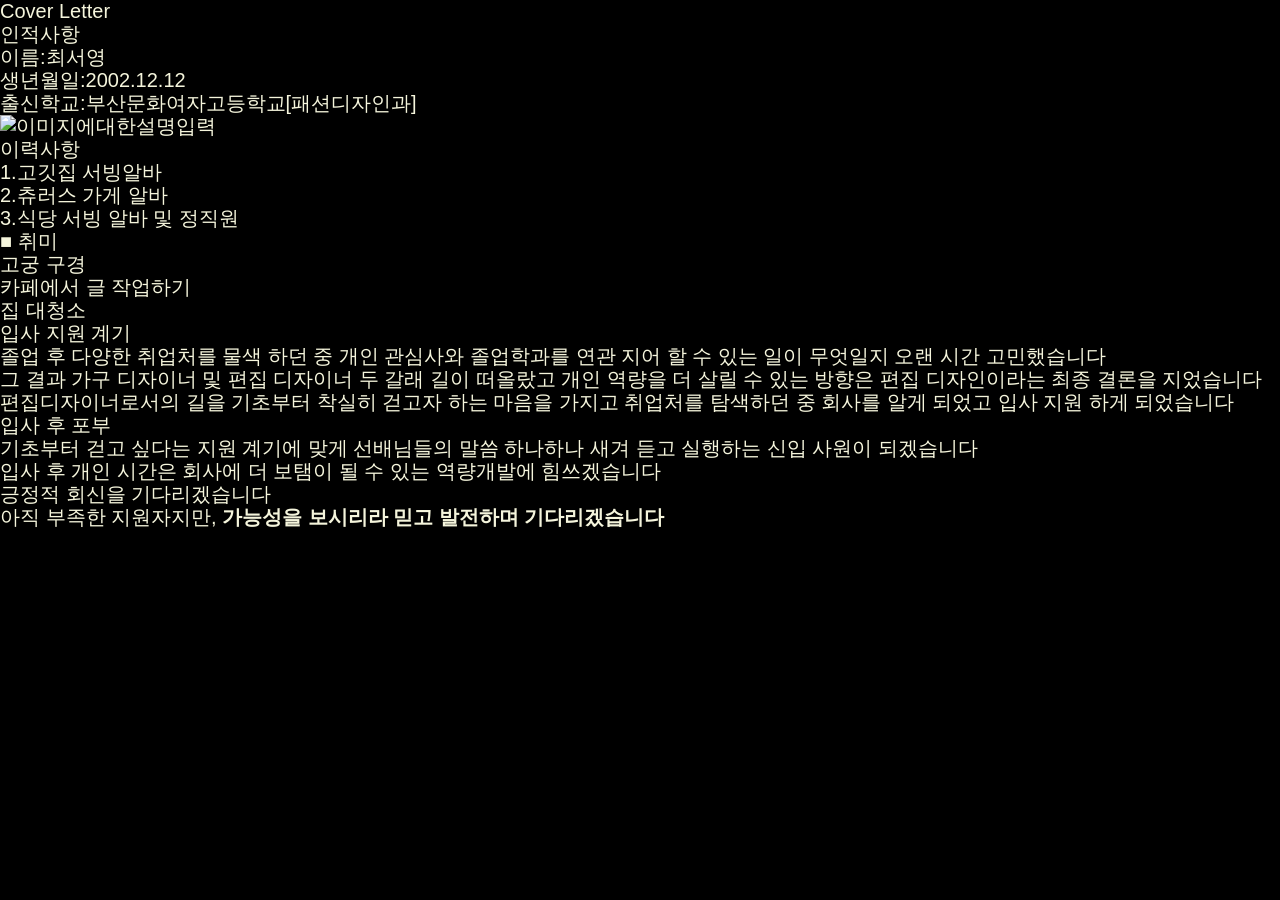
==== index.html @ 43caab45 "ma" ====
<!DOCTYPE html>
<html lang="ko">
<head>
<meta charset="UTF-8">
<link rel="stylesheet" href="reset.css">
<link rel="stylesheet" href="style.css">
<title>2401110113_ChoiSeoyoung_Covver-letter</title>
</head>
<body>
<h1>Cover Letter</h1>
<p>인적사항 <br>
        이름:최서영<br>
        생년월일:2002.12.12<br>
        출신학교:부산문화여자고등학교[패션디자인과]<br>
    <img src="증명사진.png" alt="이미지에대한설명입력">
  


    <h2>이력사항</h2>
    <p>
    1.고깃집 서빙알바<br>
    2.츄러스 가게 알바<br>
    3.식당 서빙 알바 및 정직원<br>
    <h3>
            ■ 취미
        </h3>
        <ul>
            <li>고궁 구경</li>
            <li>카페에서 글 작업하기</li>
            <li>집 대청소</li>
        </ul>
      
    <h2>입사 지원 계기</h2>
    <p>
        졸업 후 다양한 취업처를 물색 하던 중 개인 관심사와 졸업학과를 연관 지어 할 수 있는 일이 무엇일지 오랜 시간 고민했습니다<br>
        그 결과 가구 디자이너 및 편집 디자이너 두 갈래 길이 떠올랐고 개인 역량을 더 살릴 수 있는 방향은 편집 디자인이라는 최종 결론을 지었습니다<br>
        편집디자이너로서의 길을 기초부터 착실히 걷고자 하는 마음을 가지고 취업처를 탐색하던 중 회사를 알게 되었고 입사 지원 하게 되었습니다
    </p>


    <h2>입사 후 포부</h2>
    <p>
        기초부터 걷고 싶다는 지원 계기에 맞게 선배님들의 말씀 하나하나 새겨 듣고 실행하는 신입 사원이 되겠습니다<br>
        입사 후 개인 시간은 회사에 더 보탬이 될 수 있는 역량개발에 힘쓰겠습니다<br>

 

    <h2>긍정적 회신을 기다리겠습니다</h2>
    <p>

        아직 부족한 지원자지만, <strong>가능성을 보시리라 믿고 발전하며 기다리겠습니다</strong><br>
        
</body>

</html>
---- style.css ----
@charset "utf-8";

body {
    background-color: black;
    font-size: 20px;
    font-family: 'Gill Sans', 'Gill Sans MT', Calibri, 'Trebuchet MS', sans-serif;
    color: beige;
}
header {
    width: 100px;
    margin: 0 auto 40px;
}
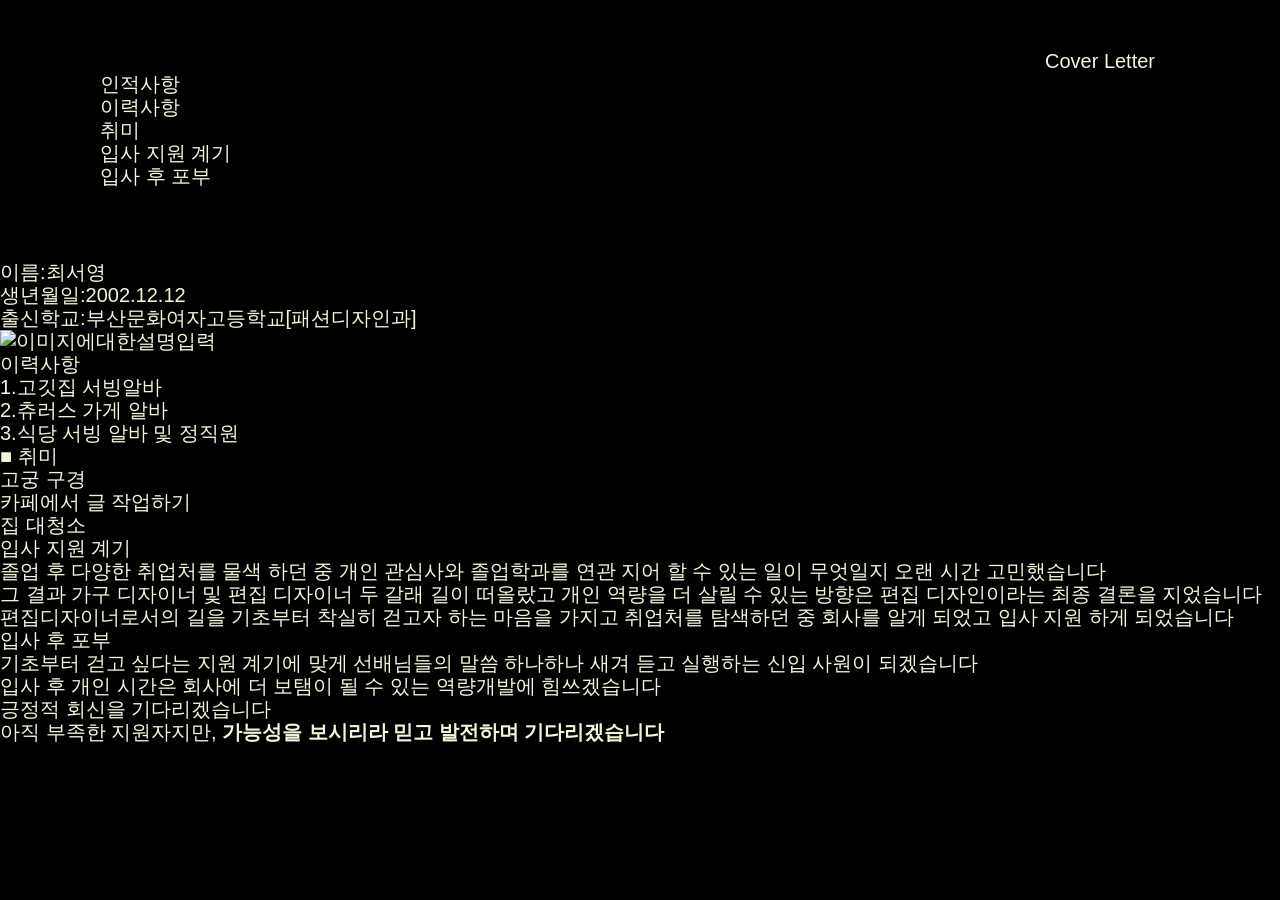
==== commit 875974cc: "m" ====
--- a/index.html
+++ b/index.html
@@ -7,8 +7,19 @@
 <title>2401110113_ChoiSeoyoung_Covver-letter</title>
 </head>
 <body>
-<h1>Cover Letter</h1>
-<p>인적사항 <br>
+    <header>
+  <h1>Cover Letter</h1>    
+  <nav>
+    <ul>
+        <li><a href="#">인적사항</a></li>
+        <li><a href="#">이력사항</a></li>
+        <li><a href="#">취미</a></li>
+        <li><a href="#">입사 지원 계기</a></li>
+        <li><a href="#">입사 후 포부</a></li>
+    </ul>
+  </nav>  
+</header>
+<p> <br>
         이름:최서영<br>
         생년월일:2002.12.12<br>
         출신학교:부산문화여자고등학교[패션디자인과]<br>
--- a/style.css
+++ b/style.css
@@ -7,6 +7,17 @@
     color: beige;
 }
 header {
-    width: 100px;
-    margin: 0 auto 40px;
+    width: 2000px;
+    margin: 50px 100px 50px;
+}
+h1 {
+    text-align: center;
+}
+header nav ul {
+    display: inline;
+    justify-content: center;
+    border-top: 20px;
+    border-bottom: 20px;
+    background-color: blueviolet;
+    padding: 10px 0px 10px;
 }
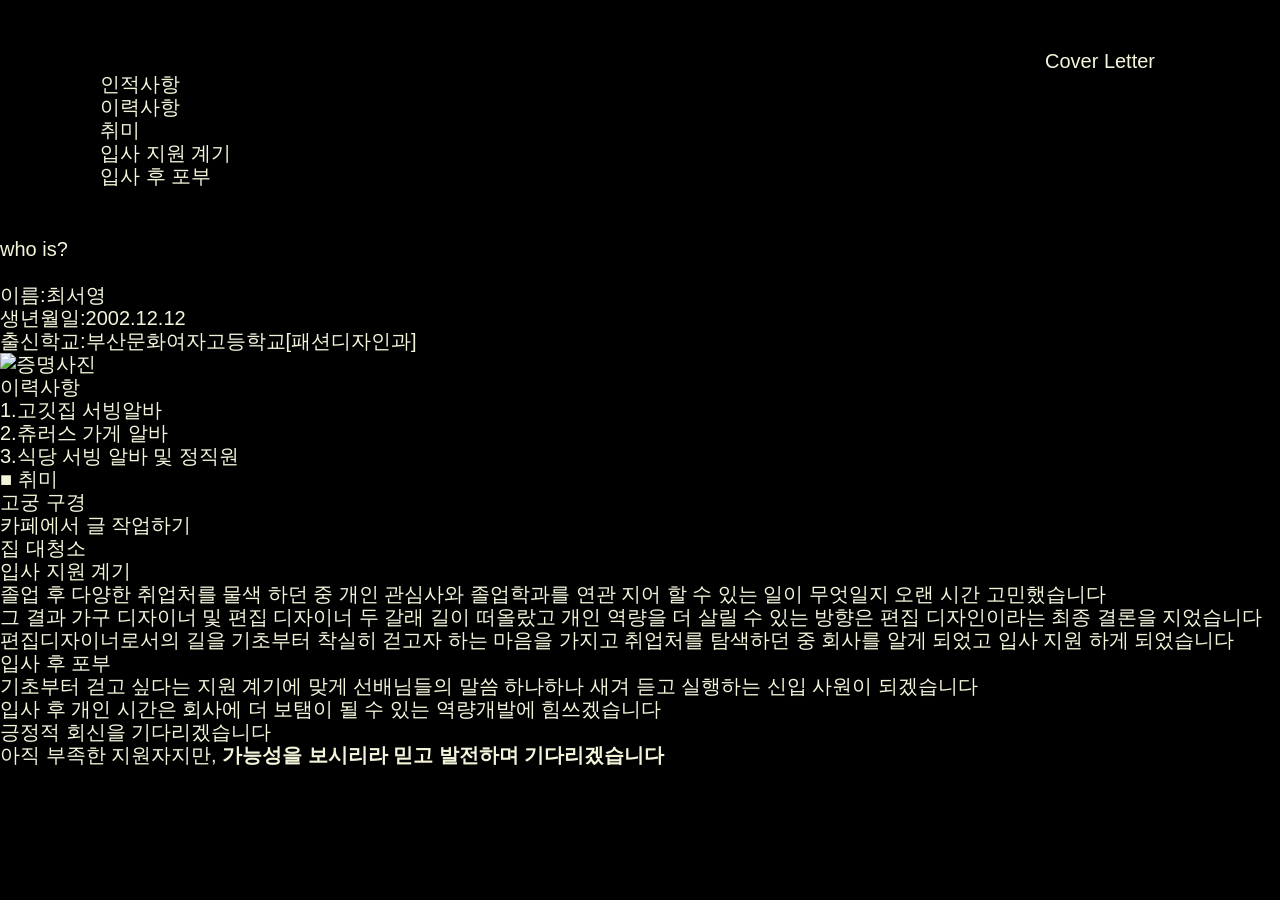
==== commit bf125eb4: "m" ====
--- a/index.html
+++ b/index.html
@@ -7,8 +7,8 @@
 <title>2401110113_ChoiSeoyoung_Covver-letter</title>
 </head>
 <body>
-    <header>
-  <h1>Cover Letter</h1>    
+  <header>
+   <h1>Cover Letter</h1>    
   <nav>
     <ul>
         <li><a href="#">인적사항</a></li>
@@ -19,11 +19,17 @@
     </ul>
   </nav>  
 </header>
-<p> <br>
+<div>
+    <main>
+        <h2>who is?</h2>
+        <p> <br>
         이름:최서영<br>
         생년월일:2002.12.12<br>
         출신학교:부산문화여자고등학교[패션디자인과]<br>
-    <img src="증명사진.png" alt="이미지에대한설명입력">
+    <img src="증명사진.png" alt="증명사진">
+    </main>
+</div>
+
   
 
 
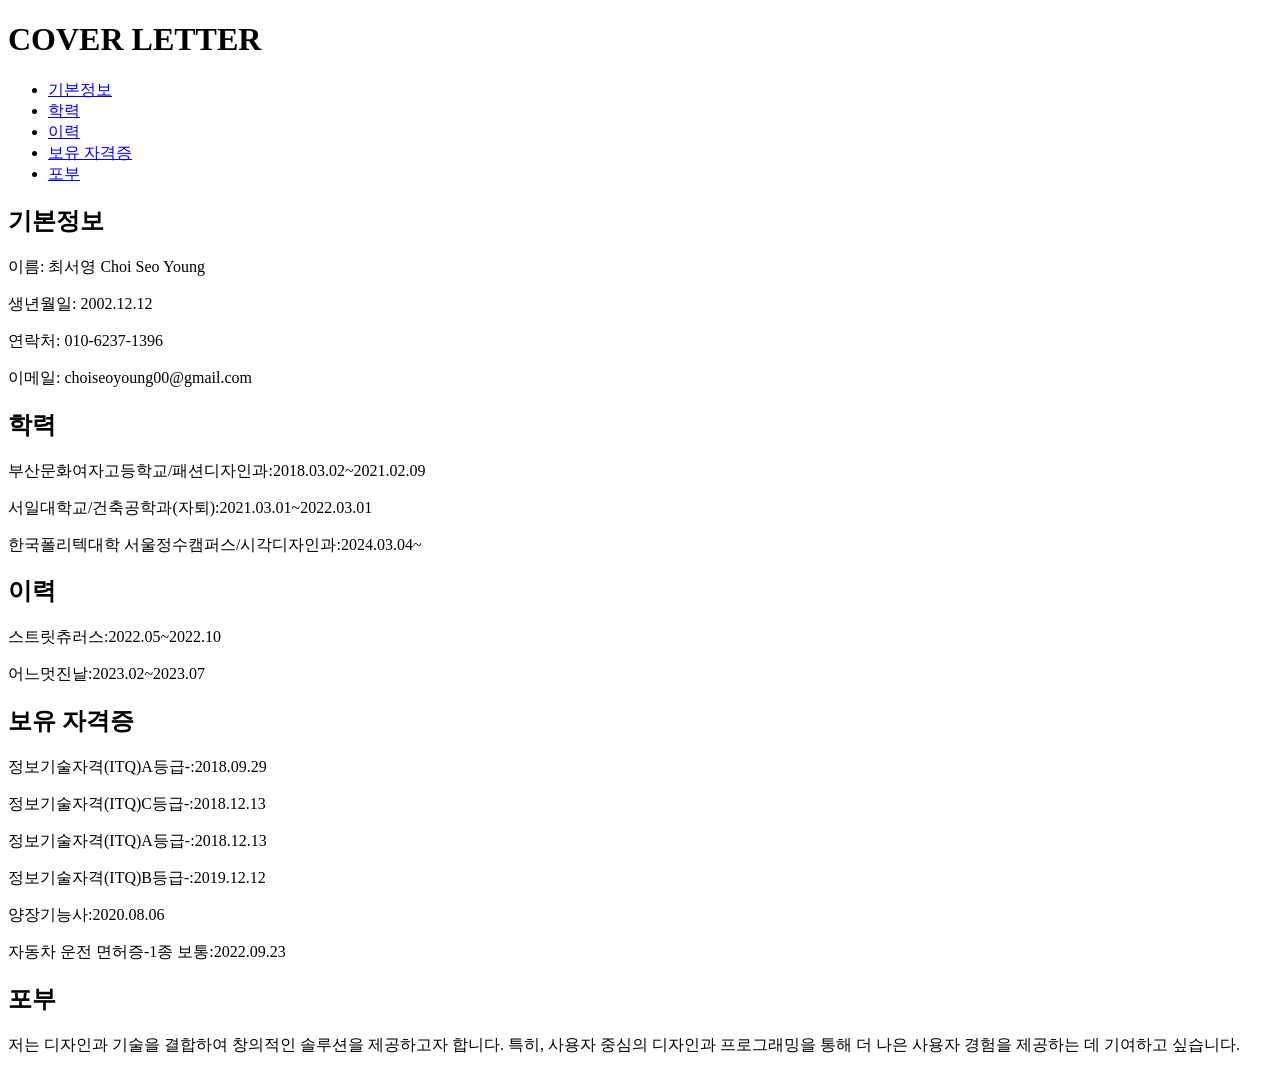
==== commit 08a42732: "ma" ====
--- a/index.html
+++ b/index.html
@@ -1,72 +1,71 @@
 <!DOCTYPE html>
 <html lang="ko">
-<head>
-<meta charset="UTF-8">
-<link rel="stylesheet" href="reset.css">
-<link rel="stylesheet" href="style.css">
-<title>2401110113_ChoiSeoyoung_Covver-letter</title>
-</head>
-<body>
-  <header>
-   <h1>Cover Letter</h1>    
-  <nav>
-    <ul>
-        <li><a href="#">인적사항</a></li>
-        <li><a href="#">이력사항</a></li>
-        <li><a href="#">취미</a></li>
-        <li><a href="#">입사 지원 계기</a></li>
-        <li><a href="#">입사 후 포부</a></li>
-    </ul>
-  </nav>  
-</header>
-<div>
-    <main>
-        <h2>who is?</h2>
-        <p> <br>
-        이름:최서영<br>
-        생년월일:2002.12.12<br>
-        출신학교:부산문화여자고등학교[패션디자인과]<br>
-    <img src="증명사진.png" alt="증명사진">
-    </main>
-</div>
-
-  
-
-
-    <h2>이력사항</h2>
-    <p>
-    1.고깃집 서빙알바<br>
-    2.츄러스 가게 알바<br>
-    3.식당 서빙 알바 및 정직원<br>
-    <h3>
-            ■ 취미
-        </h3>
-        <ul>
-            <li>고궁 구경</li>
-            <li>카페에서 글 작업하기</li>
-            <li>집 대청소</li>
-        </ul>
-      
-    <h2>입사 지원 계기</h2>
-    <p>
-        졸업 후 다양한 취업처를 물색 하던 중 개인 관심사와 졸업학과를 연관 지어 할 수 있는 일이 무엇일지 오랜 시간 고민했습니다<br>
-        그 결과 가구 디자이너 및 편집 디자이너 두 갈래 길이 떠올랐고 개인 역량을 더 살릴 수 있는 방향은 편집 디자인이라는 최종 결론을 지었습니다<br>
-        편집디자이너로서의 길을 기초부터 착실히 걷고자 하는 마음을 가지고 취업처를 탐색하던 중 회사를 알게 되었고 입사 지원 하게 되었습니다
-    </p>
-
-
-    <h2>입사 후 포부</h2>
-    <p>
-        기초부터 걷고 싶다는 지원 계기에 맞게 선배님들의 말씀 하나하나 새겨 듣고 실행하는 신입 사원이 되겠습니다<br>
-        입사 후 개인 시간은 회사에 더 보탬이 될 수 있는 역량개발에 힘쓰겠습니다<br>
-
- 
-
-    <h2>긍정적 회신을 기다리겠습니다</h2>
-    <p>
-
-        아직 부족한 지원자지만, <strong>가능성을 보시리라 믿고 발전하며 기다리겠습니다</strong><br>
-        
-</body>
-
-</html>+    <head>
+        <meta charset="UTF-8">
+        <link rel="stylesheet" href="reset.css">
+        <link rel="stylesheet" href="style.css">
+        <title>COVER LETTER</title>
+    </head>
+    <body>
+        <header>
+            <h1>COVER LETTER</h1>
+            <nav>
+                <ul>
+                    <li><a href="#">기본정보</a></li>
+                    <li><a href="#">학력</a></li>
+                    <li><a href="#">이력</a></li>
+                    <li><a href="#">보유 자격증</a></li>
+                    <li><a href="#">포부</a></li>
+                </ul>
+        </header>
+        <div>
+            <main>
+                <article>
+                    <h2>기본정보</h2>
+                    <p>이름: 최서영 Choi Seo Young</p>
+                    <p>생년월일: 2002.12.12</p>
+                    <p>연락처: 010-6237-1396</p>
+                    <p>이메일: choiseoyoung00@gmail.com</p>
+                </article>
+            </main>
+        </div>
+        <div>
+            <main>
+                <article>
+                    <h2>학력</h2>
+                    <p>부산문화여자고등학교/패션디자인과:2018.03.02~2021.02.09</p>
+                    <p>서일대학교/건축공학과(자퇴):2021.03.01~2022.03.01</p>
+                    <p>한국폴리텍대학 서울정수캠퍼스/시각디자인과:2024.03.04~</p>
+                </article>
+            </main>
+        </div>
+        <div>
+            <main>
+                <article>
+                    <h2>이력</h2>
+                    <p>스트릿츄러스:2022.05~2022.10</p>
+                    <p>어느멋진날:2023.02~2023.07</p>
+                </article>
+            </main>
+        </div>
+        <div>
+            <main>
+                <article>
+                    <h2>보유 자격증</h2>
+                    <p>정보기술자격(ITQ)A등급-:2018.09.29</p>
+                    <p>정보기술자격(ITQ)C등급-:2018.12.13</p>
+                    <p>정보기술자격(ITQ)A등급-:2018.12.13</p>
+                    <p>정보기술자격(ITQ)B등급-:2019.12.12</p>
+                    <p>양장기능사:2020.08.06</p>
+                    <p>자동차 운전 면허증-1종 보통:2022.09.23</p>
+                </article>
+            </main>
+        </div>
+        <div>
+            <main>
+                <article>
+                    <h2>포부</h2>
+                    <p>저는 디자인과 기술을 결합하여 창의적인 솔루션을 제공하고자 합니다. 특히, 사용자 중심의 디자인과 프로그래밍을 통해 더 나은 사용자 경험을 제공하는 데 기여하고 싶습니다.</p>
+                </article>
+            </main>
+        </div>
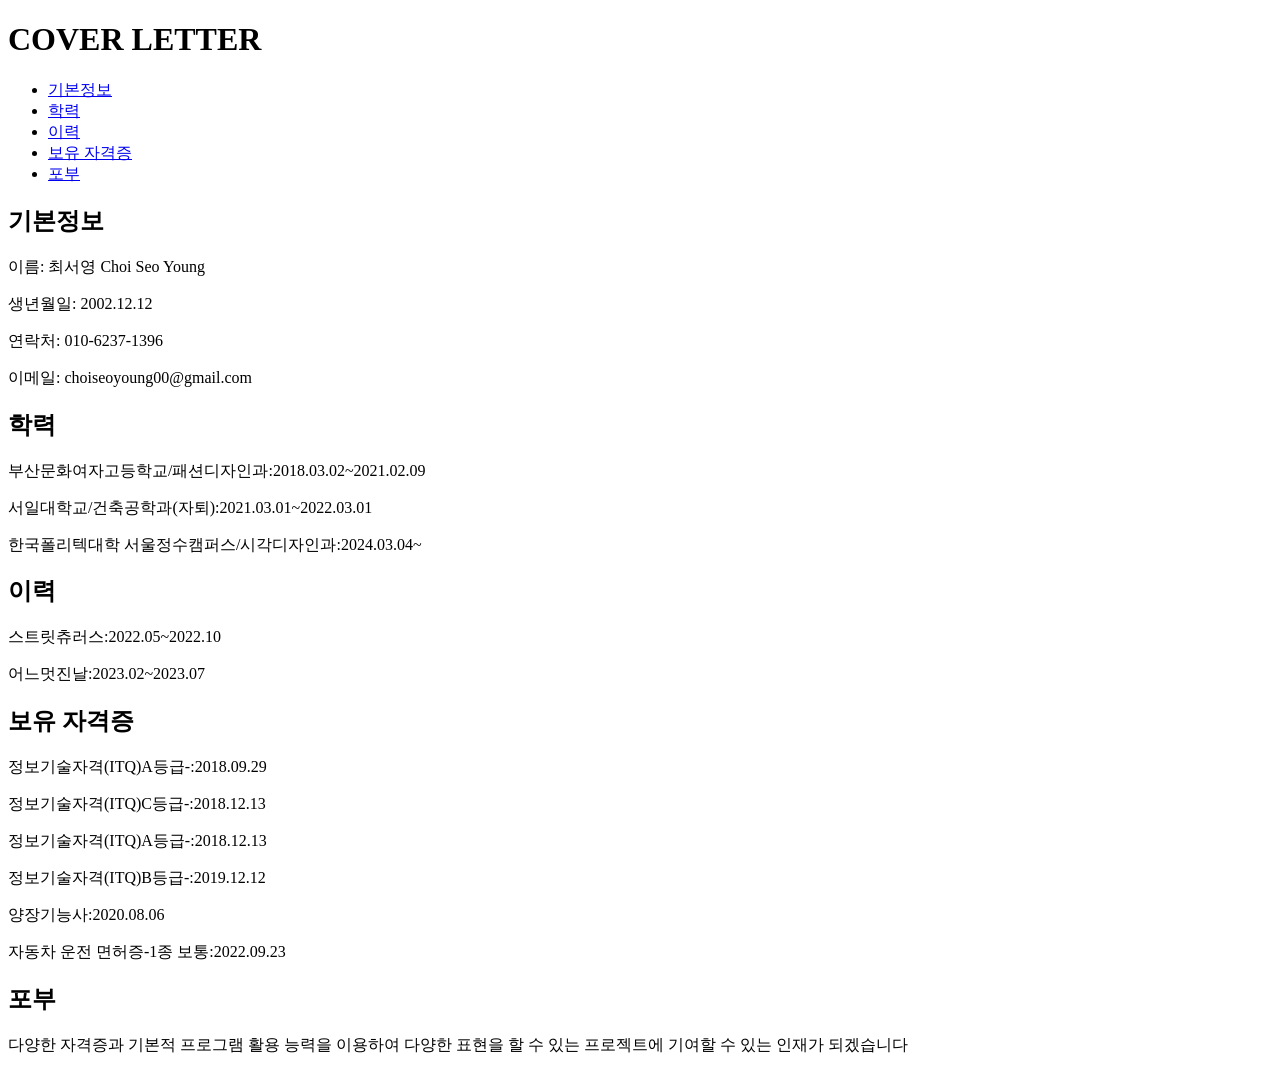
==== commit 0c0ef06a: "ㅡ" ====
--- a/index.html
+++ b/index.html
@@ -65,7 +65,7 @@
             <main>
                 <article>
                     <h2>포부</h2>
-                    <p>저는 디자인과 기술을 결합하여 창의적인 솔루션을 제공하고자 합니다. 특히, 사용자 중심의 디자인과 프로그래밍을 통해 더 나은 사용자 경험을 제공하는 데 기여하고 싶습니다.</p>
+                    <p>다양한 자격증과 기본적 프로그램 활용 능력을 이용하여 다양한 표현을 할 수 있는 프로젝트에 기여할 수 있는 인재가 되겠습니다</p>
                 </article>
             </main>
         </div>
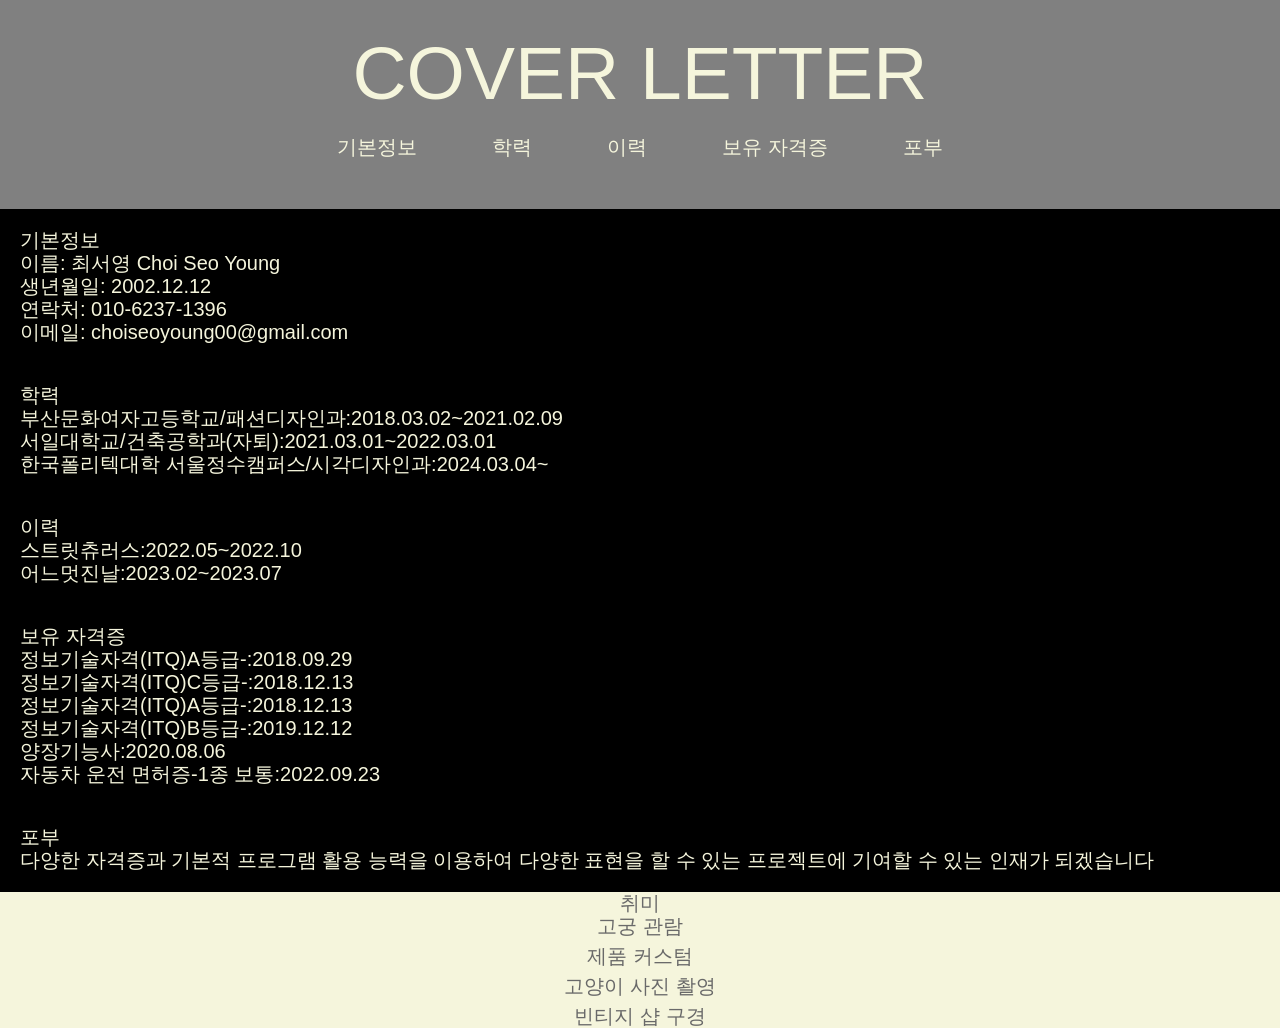
==== commit cdbafd3a: "ㅡㅁ" ====
--- a/index.html
+++ b/index.html
@@ -68,4 +68,15 @@
                     <p>다양한 자격증과 기본적 프로그램 활용 능력을 이용하여 다양한 표현을 할 수 있는 프로젝트에 기여할 수 있는 인재가 되겠습니다</p>
                 </article>
             </main>
-        </div>+        </div>
+        <aside>
+            <nav class="hobby">
+                <h2>취미</h2>
+                <ul>
+                    <li><a href="#">고궁 관람</a></li>
+                    <li><a href="#">제품 커스텀</a></li>
+                    <li><a href="#">고양이 사진 촬영</a></li>
+                    <li><a href="#">빈티지 샵 구경</a></li>
+                </ul>
+            </nav>
+        </aside>
--- a/style.css
+++ b/style.css
@@ -0,0 +1,48 @@
+@charset "UTF-8";
+
+body {
+    background-color: black;
+    font-size: 20px;
+    font-family: sans-serif;
+    color: beige;
+}
+header {
+    background-color: gray;
+    color: beige;
+    text-align: center;
+    padding: 30px;
+}
+h1 {
+    font-size: 75px;
+}
+header nav ul {
+    display: flex;
+    justify-content: center;
+    gap: 45px;
+}
+header nav ul li {
+    margin: 20px 15px;
+    list-style: none;
+}
+header div {
+    display: flex;
+    justify-content: left;
+    gap: 50px;
+}
+div {
+    background-color: black;
+    color: beige;
+    text-align: left;
+    padding: 20px;
+}
+aside {
+   flex basis: 950px;
+   background-color: beige;
+   color: Dimgray;
+    text-align: center;
+}
+aside nav ul {
+    display: flex;
+    flex-direction: column;
+    gap: 7px;
+}
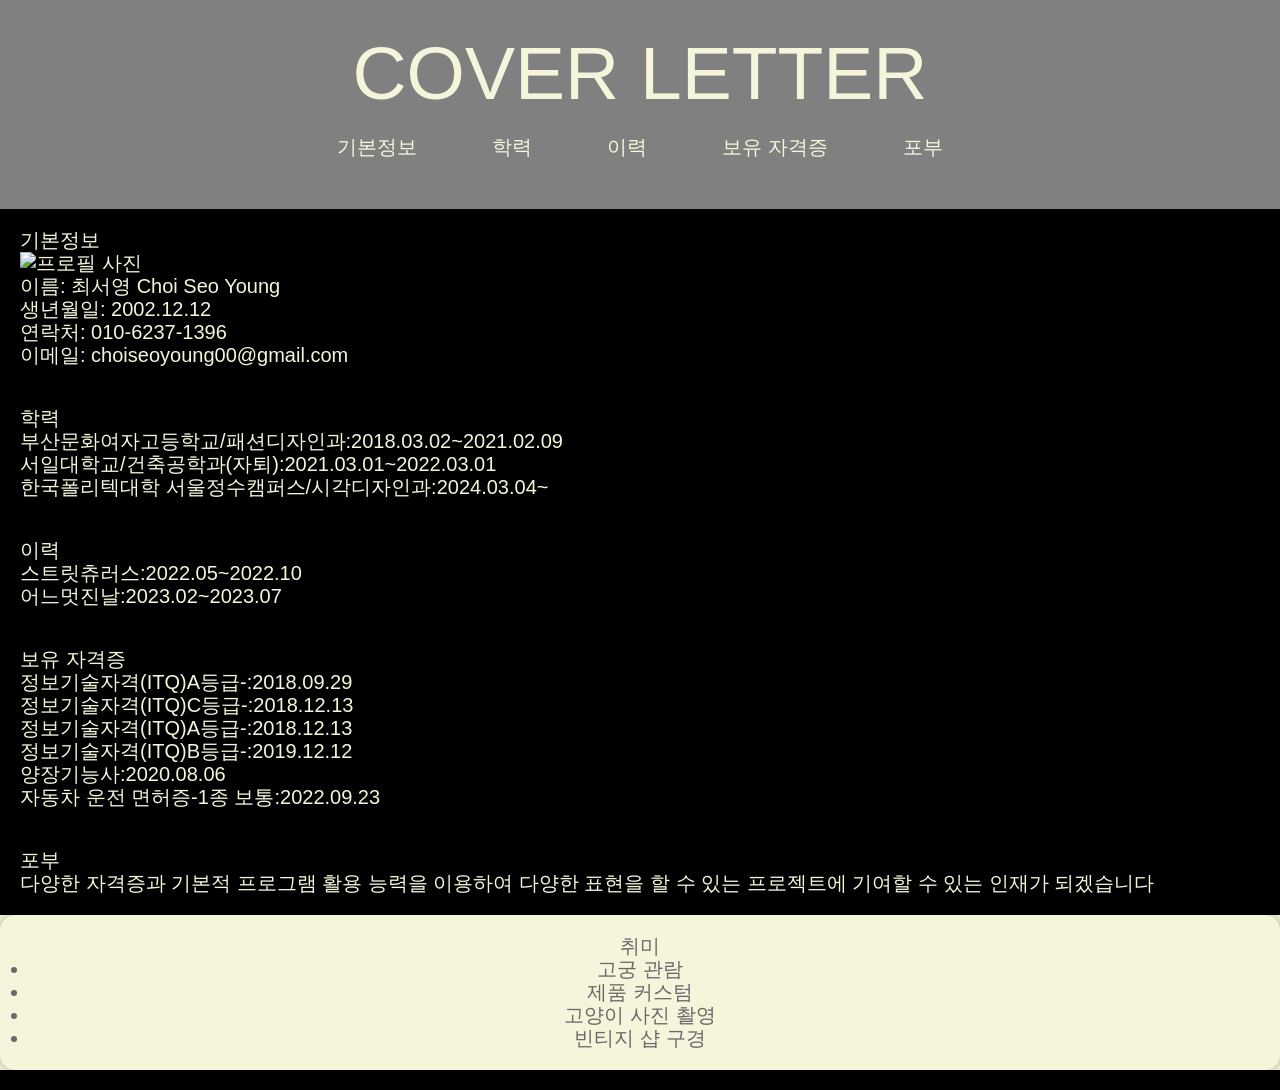
==== commit 5f47dac2: "ma" ====
--- a/index.html
+++ b/index.html
@@ -22,6 +22,7 @@
             <main>
                 <article>
                     <h2>기본정보</h2>
+                    <img src="" alt="프로필 사진">
                     <p>이름: 최서영 Choi Seo Young</p>
                     <p>생년월일: 2002.12.12</p>
                     <p>연락처: 010-6237-1396</p>
--- a/style.css
+++ b/style.css
@@ -41,8 +41,15 @@
    color: Dimgray;
     text-align: center;
 }
-aside nav ul {
-    display: flex;
-    flex-direction: column;
+aside nav {
+    border-radius: 15px;
+    background-color: beige;
+    box-shadow: 0 0 10px rgba(0, 0, 0, 0.3);
+    padding: 20px;
+    margin-bottom: 20px;
     gap: 7px;
+}
+aside nav ul li {
+    margin: 0 10px;
+    list-style: disc;
 }
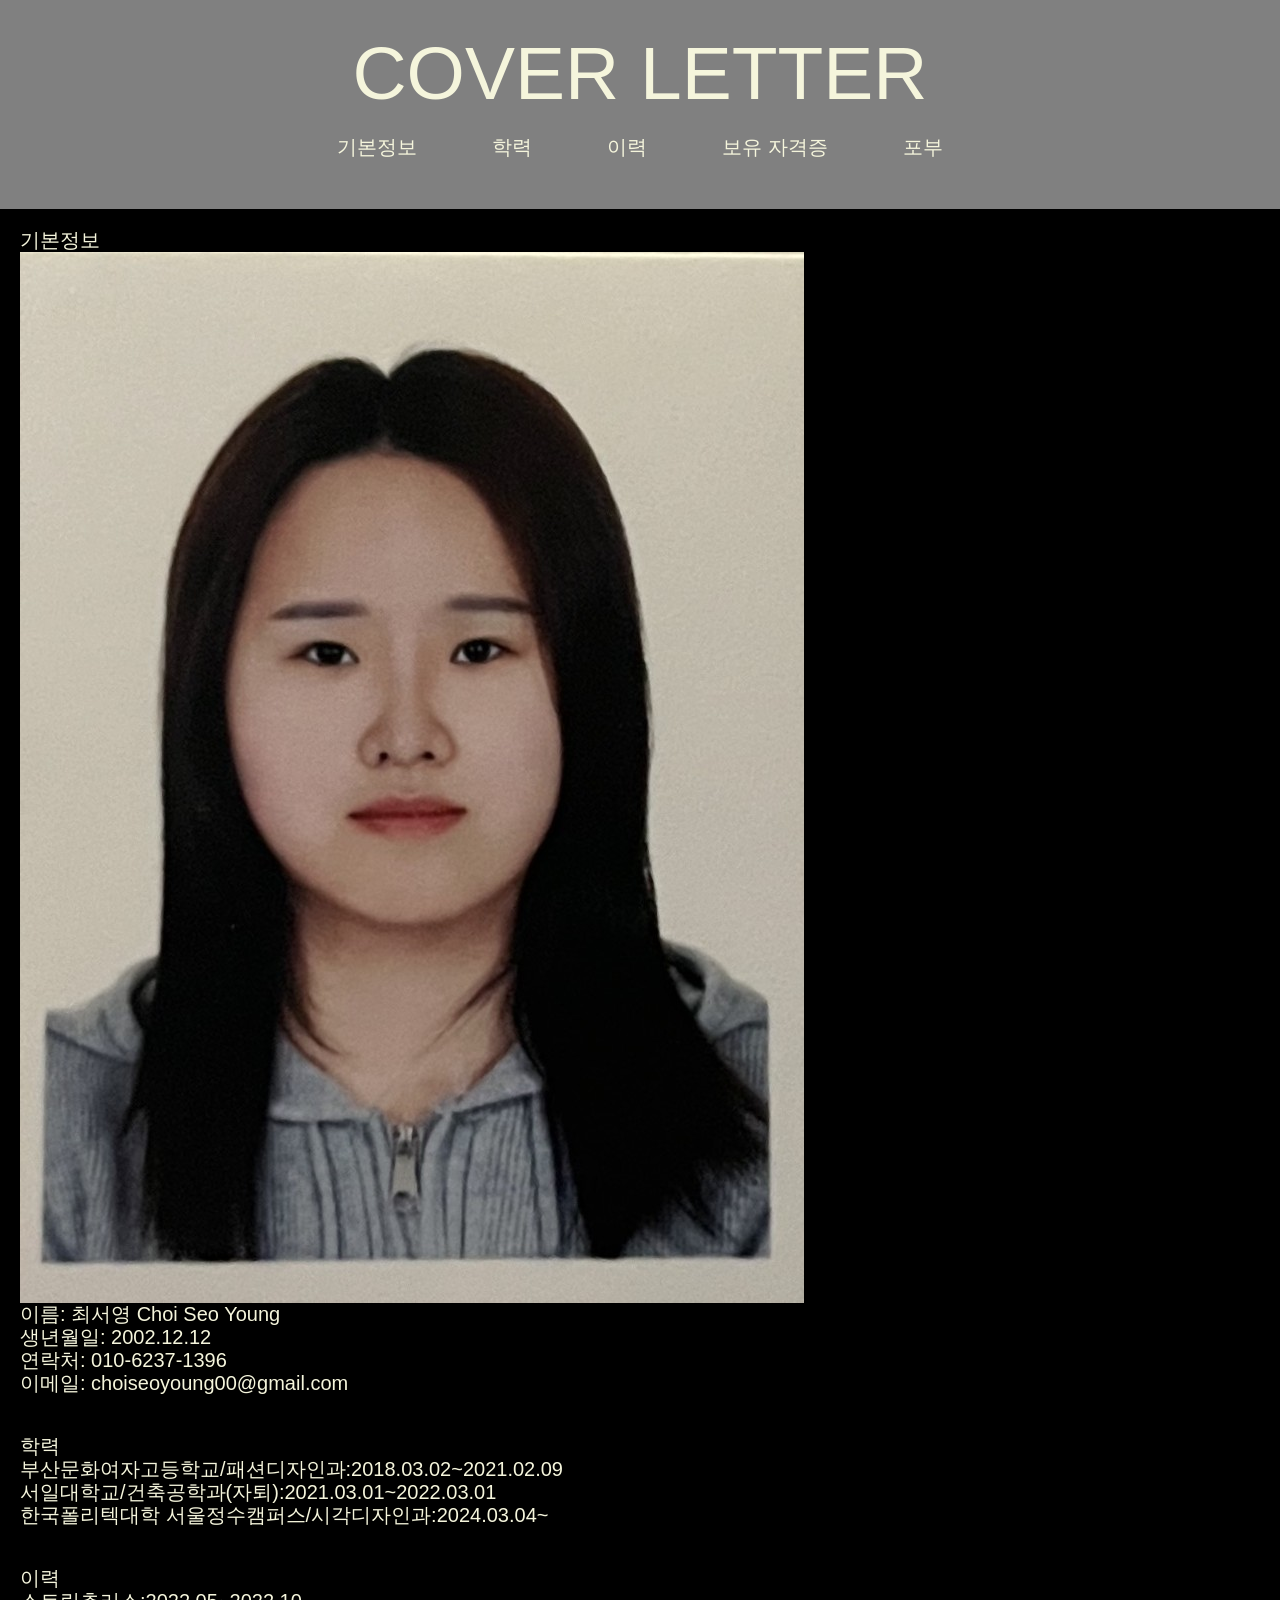
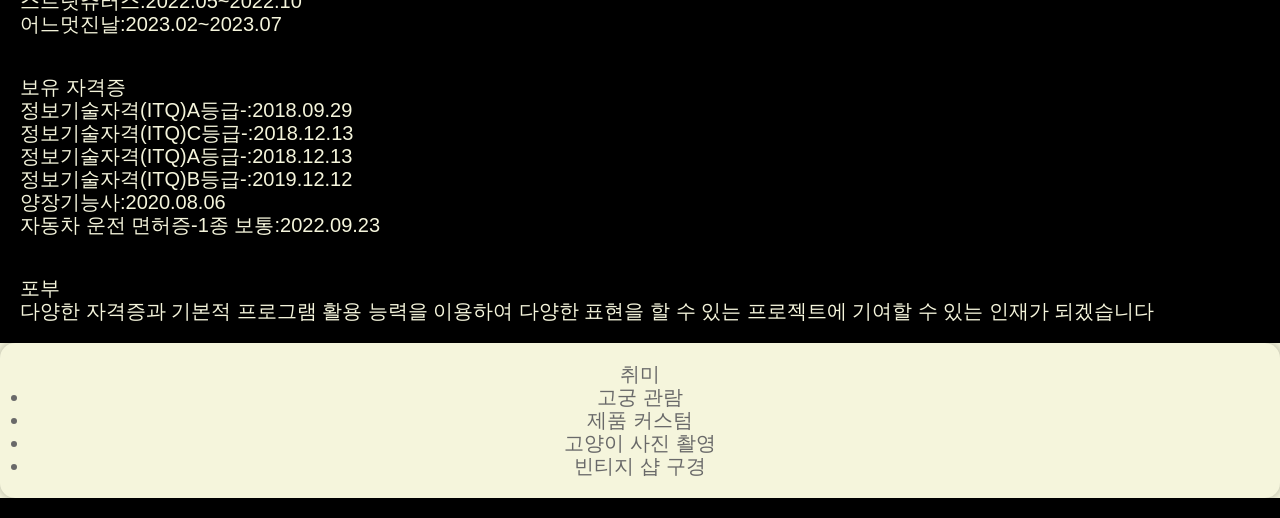
==== commit 5fc834ad: "Update index.html" ====
--- a/index.html
+++ b/index.html
@@ -22,7 +22,7 @@
             <main>
                 <article>
                     <h2>기본정보</h2>
-                    <img src="" alt="프로필 사진">
+                    <img src="증명사진.png" alt="증명사진.png">
                     <p>이름: 최서영 Choi Seo Young</p>
                     <p>생년월일: 2002.12.12</p>
                     <p>연락처: 010-6237-1396</p>
